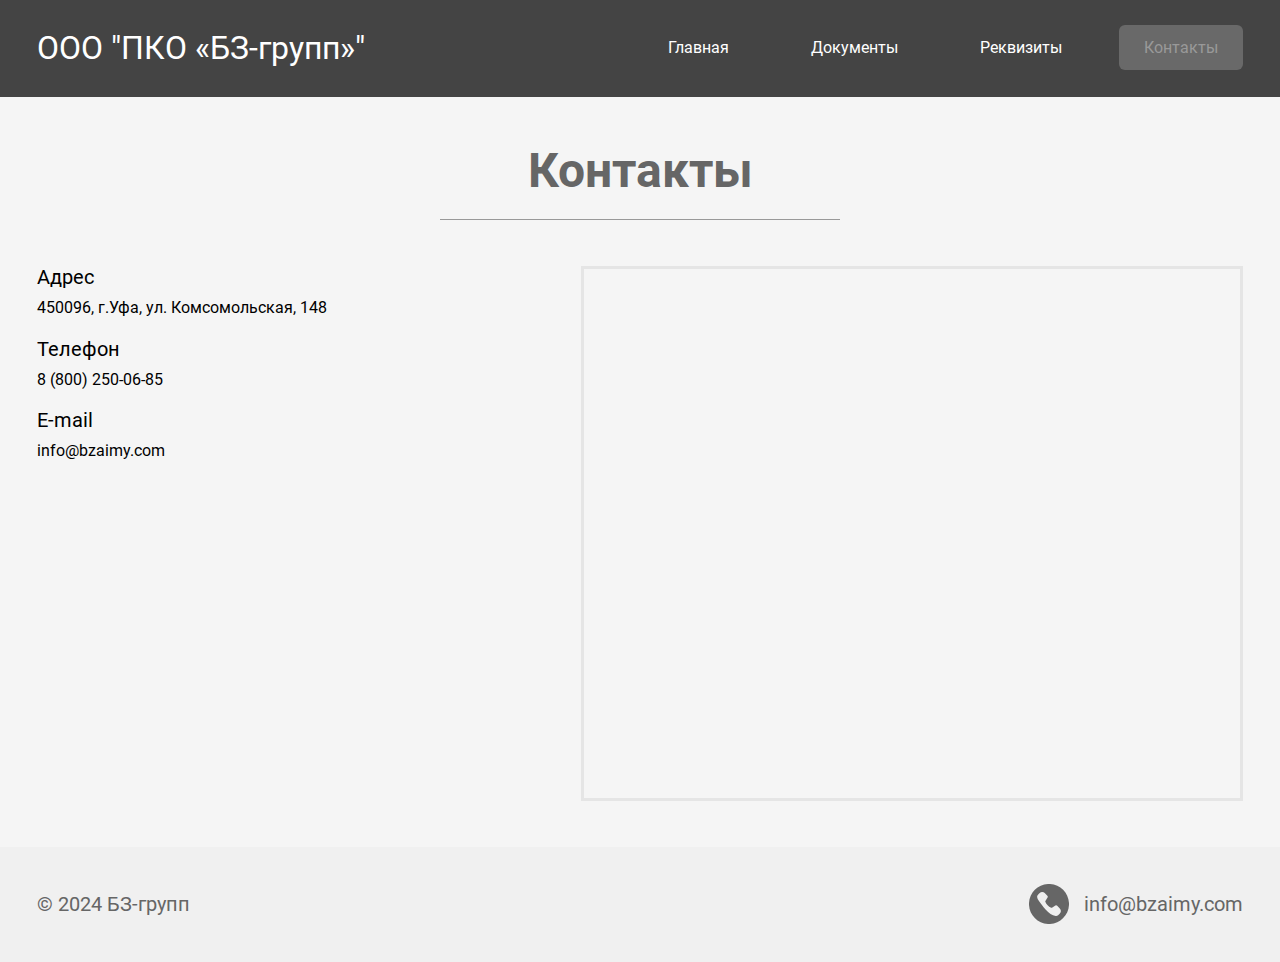
==== contacts.html @ 382f28d9 "Add contacts and yandex map" ====
<!DOCTYPE html>
<html lang="ru">
<head>
  <meta charset="UTF-8">
  <meta name="viewport" content="width=device-width, initial-scale=1.0">
  <title>БЗ-групп</title>
  <link rel="stylesheet" href="style/normalize.css">
  <link rel="stylesheet" href="style/default.css">
  <link rel="stylesheet" href="style/buttons.css">
  <link rel="stylesheet" href="style/header.css">
  <link rel="stylesheet" href="style/burger.css">
  <link rel="stylesheet" href="style/navigation.css">
  <link rel="stylesheet" href="style/contacts.css">
  <link rel="stylesheet" href="style/footer.css">
  <link rel="stylesheet" href="style/modal.css">
  <script type="text/javascript" src="script/burger.js" defer></script>
</head>
<body>
  <div class="wrapper">

    <header class="header">
      <div class="container  header__container">
        <a class="header__logo-link" href="/">
          <p class="header__logo-text">
            ООО&nbsp;"ПКО&nbsp;&laquo;БЗ-групп&raquo;"
          </p>
          <!-- <img class="header__logo  logo" src="/img/logo.png" alt="логотип БЗ-групп"/> -->
        </a>
        <div class="header__menu  menu">
          <nav class="header__navigation  navigation">
            <ul class="navigation__list">
              <li class="navigation__item">
                <a data-goto="" href="/" class="navigation__link">Главная</a>
              </li>
              <li class="navigation__item">
                <a data-goto="" href="/documents.html" class="navigation__link">Документы</a>
              </li>
              <li class="navigation__item">
                <a class="navigation__link" href="/particulars.html">Реквизиты</a>
              </li>
              <li class="navigation__item">
                <a data-goto="" href="/contacts.html" class="navigation__link">Контакты</a>
              </li>
            </ul>
          </nav>
          <!-- <button class="btn  btn_header  btn_modal1">
            Заказать звонок
          </button> -->
          <button class="burger  header__burger">
            <span class="burger__line"></span>
          </button>
        </div>
      </div>
    </header>

    <section class="contacts">
      <div class="container">
        <h2 class="contacts__title">Контакты</h2>
        <div class="contacts__wrapper">
          <ul class="contacts__list">
            <li class="contacts__item">
              <h3 class="contacts__subtitle">Адрес</h3>
              <div class="contacts__text">
                <p>
                  450096, г.Уфа, ул. Комсомольская, 148
                </p>
              </div>
            </li>
  
            <li class="contacts__item">
              <h3 class="contacts__subtitle">Телефон</h3>
              <div class="contacts__text">
                <p>
                  <a class="contacts__phone-link" href="tel:+78002500685" target="_blank">8 (800) 250-06-85</a>
                </p>
              </div>
            </li>
  
            <li class="contacts__item">
              <h3 class="contacts__subtitle">E-mail</h3>
              <div class="contacts__text">
                <p>
                  <a class="contacts__email-link" href="mailto:info@bzaimy.com" target="_blank">info@bzaimy.com</a>
                </p>
              </div>
            </li>
          </ul>

          <div class="yandex-map" id="mymap">
            <iframe src="https://yandex.ru/map-widget/v1/?um=constructor%3Ab8ae2451f5d91af2b0a58361908f662d0bfa3790e3bb9b0c202bee4cbefcc03d&amp;source=constructor" width="100%" height="524" frameborder="0">
            </iframe>
          </div>
        </div>
      </div>
    </section>

    <footer class="footer">
      <div class="container">
        <div class="footer__wrapper">
          <div class="footer__copyright">
            ©&nbsp;2024&nbsp;БЗ-групп
          </div>
          <ul class="social-list">
            <li class="social-list__item">
              <a class="social-list__link" href="tel:+78002500685" target="_blank">
                <svg class="social-list__svg  social-list__svg_phone" xmlns="http://www.w3.org/2000/svg" viewBox="3 3 90 90"><path d="M48 2.94C23.132 2.94 2.94 23.131 2.94 48c0 24.868 20.192 45.06 45.06 45.06 24.868 0 45.06-20.192 45.06-45.06C93.06 23.132 72.869 2.94 48 2.94zM32.765 20.932a8.435 8.435 0 015.678 2.552l5.8 5.93a3.385 3.385 0 01.44 4.164l-4.768 7.532c-.237.375-.36 1.613-.218 1.964 2.583 6.343 6.953 10.64 13.055 13.322.347.152 1.581.06 1.958-.167l7.632-4.606a3.387 3.387 0 014.155.53l5.803 5.928c3.143 3.212 3.275 8.296.17 11.335l-3.927 3.842c-1.57 1.536-3.589 1.985-5.49 1.757-15.78-2.074-30.195-22.913-39.914-37.08-.879-1.79-1.645-3.664-1.83-5.571-.186-1.908.312-3.918 1.882-5.454l3.924-3.839c1.552-1.52 3.6-2.221 5.65-2.14z" fill="currentColor"/></svg>
              </a>
            </li>
            <div class="footer__contacts">
              <a class="footer__link" href="mailto:info@bzaimy.com" target="_blank">info@bzaimy.com</a>
            </div>
            <!-- <li class="social-list__item">
              <a class="social-list__link" href="#" target="_blank">
                <svg class="social-list__svg  social-list__svg_tg" width="40" height="40" viewBox="0 0 40 40">
                  <use xlink:href="#tg"/>
                </svg>
              </a>
            </li> -->
            <!-- <li class="social-list__item">
              <a class="social-list__link" href="#" target="_blank">
                <svg class="social-list__svg  social-list__svg_vk" width="40" height="40" viewBox="0 0 40 40">
                  <use xlink:href="#vk"/>
                </svg>
              </a>
            </li>
            <li class="social-list__item">
              <a class="social-list__link" href="#" target="_blank">
                <svg class="social-list__svg  social-list__svg_inst" width="40" height="40"  viewBox="0 0 40 40">
                  <use xlink:href="#instagram"/>
                </svg>
              </a>
            </li> -->
          </ul>
        </div>
    </footer>

    <div class="modal modal1">
      <div class="modal__main">

        <div class="modal__container  fz16">
          
        </div>

        <button class="modal__close">&#10006;</button>
      </div>
    </div>
  
  </div> <!-- /.wrapper-->

  <svg class="hide">
    <symbol id="pdf" fill="none" xmlns="http://www.w3.org/2000/svg">
      <path d="M161.28 328.32a61.013 61.013 0 00-40.32-8.32H85.333v128h28.374v-48.853h12.16a55.04 55.04 0 0035.84-8.747 38.613 38.613 0 0013.44-30.933 37.333 37.333 0 00-13.867-31.147zm-22.827 46.72a32.853 32.853 0 01-17.066 2.56h-8.32v-36.267h8.32a30.293 30.293 0 0117.493 3.414 17.493 17.493 0 017.467 15.36 15.147 15.147 0 01-7.894 14.933zM236.16 320h-35.413v128h33.92a90.24 90.24 0 0050.133-9.6 60.16 60.16 0 0023.893-54.4 64 64 0 00-17.706-48.853A73.387 73.387 0 00236.16 320zm28.16 98.987a51.2 51.2 0 01-29.227 6.4h-5.546v-82.774h5.12c17.92 0 24.96 1.707 32 8.107a43.947 43.947 0 0112.16 33.28 41.387 41.387 0 01-14.507 34.987zM339.84 448h28.8v-53.547h58.027V371.84H368.64v-29.227h58.027V320H339.84v128zM320 42.667H85.333v234.666H128v-192h174.293L384 167.04V277.333h42.667v-128L320 42.667z" fill="currentColor" fill-rule="evenodd"/>
    </symbol>
    <symbol id="download" fill="none" xmlns="http://www.w3.org/2000/svg">
      <path fill-rule="evenodd" clip-rule="evenodd" d="M8 10a4 4 0 118 0v1h1a3.5 3.5 0 110 7h-.1a1 1 0 100 2h.1a5.5 5.5 0 00.93-10.922 6.001 6.001 0 00-11.86 0A5.502 5.502 0 007 20h.1a1 1 0 100-2H7a3.5 3.5 0 110-7h1v-1zm5 1a1 1 0 10-2 0v5.586l-1.293-1.293a1 1 0 00-1.414 1.414l3 3a1 1 0 001.414 0l3-3a1 1 0 00-1.414-1.414L13 16.586V11z" fill="currentColor"/>
    </symbol>
    <symbol id="vk" width="40" height="40" fill="none" xmlns="http://www.w3.org/2000/svg">
      <mask id="prefix__a" fill="currentColor"><path fill-rule="evenodd" clip-rule="evenodd" d="M20 40c11.046 0 20-8.954 20-20S31.046 0 20 0 0 8.954 0 20s8.954 20 20 20zm-9.25-25h2.188c.56 0 .77.246.98.86 1.07 3.149 2.874 5.901 3.616 5.901.279 0 .406-.13.406-.843v-3.256c-.05-.926-.37-1.327-.608-1.623-.146-.184-.26-.327-.26-.53 0-.248.208-.509.556-.509h3.438c.463 0 .625.25.625.813v4.38c0 .467.201.631.34.631.278 0 .51-.164 1.02-.68 1.576-1.779 2.69-4.519 2.69-4.519.138-.328.394-.625.95-.625h2.188c.663 0 .801.344.663.813-.28 1.288-2.945 5.082-2.945 5.082-.231.374-.325.562 0 .983.114.162.359.404.638.68.287.284.61.605.869.913.94 1.068 1.648 1.969 1.845 2.59.18.623-.132.939-.757.939h-2.188c-.586 0-.881-.332-1.518-1.048-.27-.304-.603-.677-1.044-1.123-1.298-1.265-1.855-1.429-2.18-1.429-.44 0-.572.126-.572.758v1.982c0 .544-.172.86-1.563.86-2.318 0-4.865-1.422-6.673-4.045-2.713-3.84-3.454-6.744-3.454-7.33 0-.328.125-.625.75-.625z"/></mask><path fill-rule="evenodd" clip-rule="evenodd" d="M20 40c11.046 0 20-8.954 20-20S31.046 0 20 0 0 8.954 0 20s8.954 20 20 20zm-9.25-25h2.188c.56 0 .77.246.98.86 1.07 3.149 2.874 5.901 3.616 5.901.279 0 .406-.13.406-.843v-3.256c-.05-.926-.37-1.327-.608-1.623-.146-.184-.26-.327-.26-.53 0-.248.208-.509.556-.509h3.438c.463 0 .625.25.625.813v4.38c0 .467.201.631.34.631.278 0 .51-.164 1.02-.68 1.576-1.779 2.69-4.519 2.69-4.519.138-.328.394-.625.95-.625h2.188c.663 0 .801.344.663.813-.28 1.288-2.945 5.082-2.945 5.082-.231.374-.325.562 0 .983.114.162.359.404.638.68.287.284.61.605.869.913.94 1.068 1.648 1.969 1.845 2.59.18.623-.132.939-.757.939h-2.188c-.586 0-.881-.332-1.518-1.048-.27-.304-.603-.677-1.044-1.123-1.298-1.265-1.855-1.429-2.18-1.429-.44 0-.572.126-.572.758v1.982c0 .544-.172.86-1.563.86-2.318 0-4.865-1.422-6.673-4.045-2.713-3.84-3.454-6.744-3.454-7.33 0-.328.125-.625.75-.625z" fill="currentColor"/><path d="M13.918 15.86l.947-.322-.001-.002-.946.324zm4.022 1.802h1v-.027l-.001-.027-.999.054zm-.608-1.623l.781-.625-.78.624zm5.72 4.106l.71.703.02-.02.018-.02-.749-.663zm2.688-4.52l-.921-.389-.005.013.926.376zm3.802.188l-.96-.284-.01.036-.008.036.978.212zm-2.945 5.082l-.818-.575-.017.024-.016.025.851.526zm0 .983l.817-.577-.012-.017-.013-.017-.792.61zm.638.68l.704-.71-.704.71zm.869.913l-.767.642.008.01.008.008.75-.66zm1.845 2.59l.96-.279-.003-.012-.004-.011-.953.302zm-4.463-.11l-.748.666.748-.665zm-1.044-1.122l.71-.704-.006-.006-.007-.007-.697.717zm-10.988-1.874l.823-.567-.006-.01-.817.577zM39 20c0 10.493-8.507 19-19 19v2c11.598 0 21-9.402 21-21h-2zM20 1c10.493 0 19 8.507 19 19h2C41 8.402 31.598-1 20-1v2zM1 20C1 9.507 9.507 1 20 1v-2C8.402-1-1 8.402-1 20h2zm19 19C9.507 39 1 30.493 1 20h-2c0 11.598 9.402 21 21 21v-2zm-7.062-25H10.75v2h2.188v-2zm1.926 1.536c-.113-.328-.282-.75-.625-1.069-.394-.367-.867-.467-1.3-.467v2c.069 0 .078.008.052 0a.29.29 0 01-.113-.068c-.03-.027-.029-.038-.007.003.024.044.057.12.1.249l1.893-.649zm2.67 5.225c.196 0 .285.08.23.043a1.506 1.506 0 01-.23-.209c-.23-.242-.518-.625-.837-1.135-.635-1.013-1.321-2.418-1.832-3.922l-1.894.643c.56 1.645 1.31 3.191 2.03 4.341.359.572.727 1.074 1.078 1.446.175.186.369.363.576.501.19.126.498.292.879.292v-2zm-.594.157c0 .154-.007.243-.014.29-.007.052-.008.004.039-.082a.732.732 0 01.505-.359c.038-.006.062-.006.064-.006v2c.134 0 .358-.013.595-.121.265-.121.462-.32.59-.552.203-.37.221-.823.221-1.17h-2zm0-3.256v3.256h2v-3.256h-2zm-.389-1c.116.146.186.237.246.369.059.127.125.334.145.685l1.997-.108c-.032-.575-.15-1.032-.324-1.41-.171-.375-.38-.632-.502-.784l-1.562 1.249zm-.48-1.154c0 .613.38 1.03.48 1.155l1.563-1.249-.048-.06a2.16 2.16 0 01-.032-.042c-.017-.022-.019-.027-.014-.018a.493.493 0 01.051.215h-2zM17.627 14c-.904 0-1.556.714-1.556 1.508h2c0 .3-.234.492-.444.492v-2zm3.439 0h-3.438v2h3.438v-2zm1.625 1.813c0-.328-.037-.809-.335-1.212-.356-.48-.878-.601-1.29-.601v2c.03 0-.008.005-.08-.024a.565.565 0 01-.238-.186c-.057-.077-.068-.135-.067-.128.002.009.01.053.01.15h2zm0 4.38v-4.38h-2v4.38h2zm-.66-.369c.33 0 .528.185.605.298.078.114.055.171.055.07h-2c0 .634.33 1.632 1.34 1.632v-2zm.31-.383a7.222 7.222 0 01-.293.284c-.078.07-.126.106-.153.124-.024.016-.016.007.019-.005a.378.378 0 01.117-.02v2c.762 0 1.28-.52 1.731-.976l-1.421-1.407zm3.4-3.816l-.927-.376-.002.004-.008.02a21.463 21.463 0 01-.703 1.482c-.46.878-1.089 1.926-1.798 2.727l1.497 1.326c.866-.979 1.583-2.191 2.073-3.127a23.492 23.492 0 00.789-1.668l.003-.008.001-.002v-.001l-.926-.377zM26.69 14c-.467 0-.891.13-1.239.395a2.04 2.04 0 00-.633.841l1.842.779a.273.273 0 01.025-.05c.002-.002-.005.008-.02.02a.157.157 0 01-.037.02c-.005.002.013-.005.063-.005v-2zm2.188 0H26.69v2h2.188v-2zm1.621 2.097c.1-.335.194-.915-.167-1.436-.377-.544-.993-.661-1.454-.661v2c.086 0 .09.012.047-.004a.533.533 0 01-.237-.196.53.53 0 01-.098-.273c-.002-.042.006-.046-.008.002l1.917.568zm-3.903 4.797l.819.575.002-.003.006-.009.024-.034a51.812 51.812 0 00.398-.581c.258-.381.606-.905.964-1.471.357-.564.73-1.181 1.034-1.747.288-.533.572-1.124.675-1.6l-1.955-.423c-.036.169-.19.535-.48 1.075a28.27 28.27 0 01-.965 1.626 55.564 55.564 0 01-1.312 1.978l-.021.03-.006.008v.001h-.001l.818.576zm.792.373c-.05-.064-.047-.074-.034-.041a.548.548 0 01.03.223c-.007.087-.032.136-.027.124a3.93 3.93 0 01.09-.153l-1.702-1.05c-.086.14-.32.489-.354.919-.041.512.191.912.413 1.2l1.584-1.222zm.55.58c-.143-.14-.263-.26-.362-.363a3.79 3.79 0 01-.151-.167l-.009-.012-.003-.004-1.634 1.154c.179.253.508.573.752.814l1.407-1.421zm.931.981c-.294-.35-.652-.704-.931-.98l-1.407 1.421c.294.291.582.578.805.844l1.533-1.285zm2.032 2.93c-.15-.471-.457-.96-.79-1.415a22.667 22.667 0 00-1.258-1.533l-1.5 1.322c.463.526.852.992 1.144 1.392.306.418.45.69.498.84l1.906-.605zM29.192 28c.441 0 1.032-.107 1.442-.587.437-.513.416-1.148.276-1.63l-1.921.556c.019.065.007.064.013.016a.465.465 0 01.272-.36c.017-.005-.005.005-.082.005v2zm-2.188 0h2.188v-2h-2.188v2zm-2.266-1.383c.293.329.599.679.92.924.386.293.816.459 1.346.459v-2a.186.186 0 01-.063-.006c-.001 0-.022-.008-.071-.045-.132-.1-.293-.274-.637-.662l-1.495 1.33zm-1.007-1.085c.421.426.738.782 1.007 1.085l1.495-1.33c-.272-.305-.619-.695-1.08-1.162l-1.422 1.407zM22.262 24.4c-.102 0 .2-.103 1.482 1.145l1.395-1.433c-1.314-1.28-2.124-1.712-2.877-1.712v2zm.428-.242c0-.133.008-.187.01-.198.002-.01-.014.088-.106.205a.694.694 0 01-.326.225c-.062.017-.082.01-.006.01v-2c-.24 0-.83.013-1.234.52-.18.227-.256.474-.293.666-.036.19-.045.389-.045.572h2zm0 1.982v-1.982h-2v1.982h2zM20.127 28c.697 0 1.371-.064 1.864-.398.648-.439.7-1.106.7-1.462h-2c0 .099-.011.084.009.028a.468.468 0 01.17-.222c.049-.033.046-.012-.089.012a3.87 3.87 0 01-.654.042v2zm-7.496-4.477C14.579 26.35 17.407 28 20.127 28v-2c-1.915 0-4.182-1.193-5.85-3.612l-1.646 1.135zM9 15.625c0 .285.076.682.193 1.113.124.46.315 1.037.592 1.71.553 1.35 1.452 3.102 2.852 5.084l1.634-1.154c-1.313-1.858-2.14-3.478-2.636-4.688a12.656 12.656 0 01-.511-1.473 5.395 5.395 0 01-.103-.442c-.02-.12-.021-.162-.021-.15H9zM10.75 14c-.45 0-.959.105-1.335.501-.37.39-.415.86-.415 1.124h2c0-.064.017.094-.134.253-.157.165-.292.122-.116.122v-2z" mask="url(#prefix__a)"/>
    </symbol>
    <symbol id="tg" width="40" height="40" fill="currentColor" xmlns="http://www.w3.org/2000/svg">
      <path fill-rule="evenodd" clip-rule="evenodd" d="M20 40c11.046 0 20-8.954 20-20S31.046 0 20 0 0 8.954 0 20s8.954 20 20 20zm.92-24.556c-1.626.721-4.851 2.193-9.677 4.47-.774.333-1.186.666-1.238.972-.068.539.566.753 1.425 1.044l.355.122c.852.306 1.987.666 2.58.666.543 0 1.136-.222 1.807-.721 4.515-3.277 6.837-4.943 6.992-4.97.103-.029.232-.056.336.027.088.072.082.205.078.276a.614.614 0 000 .03c-.057.28-2.3 2.524-3.625 3.848-.507.506-.879.878-.943.955-.127.14-.257.274-.381.402-.787.81-1.383 1.424.02 2.43.755.532 1.342.962 1.944 1.403.53.387 1.07.782 1.746 1.263.197.136.387.278.572.417.684.513 1.308.981 2.06.916.438-.056.902-.5 1.135-1.833.567-3.138 1.625-9.996 1.883-12.8.026-.25 0-.556-.026-.695-.025-.138-.077-.333-.232-.472-.206-.166-.516-.194-.645-.194-.619.028-1.574.389-6.166 2.444z"/>
    </symbol>
    <symbol id="instagram" width="40" height="40" fill="currentColor" xmlns="http://www.w3.org/2000/svg" viewBox="0 0 19.2 19.2" data-name="Instagram w/circle">
      <path d="M13.498 6.651a1.656 1.656 0 00-.95-.949 2.766 2.766 0 00-.928-.172c-.527-.024-.685-.03-2.02-.03s-1.493.006-2.02.03a2.766 2.766 0 00-.929.172 1.656 1.656 0 00-.949.95 2.766 2.766 0 00-.172.928c-.024.527-.03.685-.03 2.02s.006 1.493.03 2.02a2.766 2.766 0 00.172.929 1.656 1.656 0 00.95.949 2.766 2.766 0 00.928.172c.527.024.685.029 2.02.029s1.493-.005 2.02-.03a2.766 2.766 0 00.929-.171 1.656 1.656 0 00.949-.95 2.766 2.766 0 00.172-.928c.024-.527.029-.685.029-2.02s-.005-1.493-.03-2.02a2.766 2.766 0 00-.171-.929zM9.6 12.168A2.568 2.568 0 1112.168 9.6 2.568 2.568 0 019.6 12.168zm2.669-4.637a.6.6 0 11.6-.6.6.6 0 01-.6.6zM11.267 9.6A1.667 1.667 0 119.6 7.933 1.667 1.667 0 0111.267 9.6zM9.6 0a9.6 9.6 0 109.6 9.6A9.6 9.6 0 009.6 0zm4.97 11.661a3.67 3.67 0 01-.233 1.214 2.556 2.556 0 01-1.462 1.462 3.67 3.67 0 01-1.213.233c-.534.024-.704.03-2.062.03s-1.528-.006-2.062-.03a3.67 3.67 0 01-1.213-.233 2.556 2.556 0 01-1.462-1.462 3.67 3.67 0 01-.233-1.213c-.024-.534-.03-.704-.03-2.062s.006-1.528.03-2.062a3.67 3.67 0 01.232-1.213 2.556 2.556 0 011.463-1.463 3.67 3.67 0 011.213-.232c.534-.024.704-.03 2.062-.03s1.528.006 2.062.03a3.67 3.67 0 011.213.232 2.556 2.556 0 011.462 1.463 3.67 3.67 0 01.233 1.213c.024.534.03.704.03 2.062s-.006 1.528-.03 2.062z"/>
    </symbol>
  </svg>
</body>
</html>
---- style/default.css ----
:root {
  --font-white: #fff;
  --font-black: #000;
  --white: #fff;
  --black: #000;
  --light-grey: #999;
  --grey: #666;
  --white-grey: #e5e5e5;
  --bg-white: #f5f5f5;
  --bg-footer: #f0f0f0;
  --bg-black: #444444;
  --orange: #e4967e;
  --box-shadow: 0px 4px 4px rgba(68, 68, 68, 0.1);
  --box-shadow-active: 0px 4px 4px rgba(0, 0, 0, 0.5);
}

@font-face {
  font-display: swap;
  font-family: 'Roboto';
  font-style: normal;
  font-weight: 400;
  src: local('Roboto'), local('Roboto-Regular'),
    url('../fonts/roboto-v30-cyrillic_latin-regular.woff2') format('woff2'),
    url('../fonts/roboto-v30-cyrillic_latin-regular.woff') format('woff');
}

@font-face {
  font-display: swap;
  font-family: 'Roboto';
  font-style: normal;
  font-weight: 500;
  src: local('Roboto'), local('Roboto-Regular'),
    url('../fonts/roboto-v30-cyrillic_latin-500.woff2') format('woff2'),
    url('../fonts/roboto-v30-cyrillic_latin-500.woff') format('woff');
}

@font-face {
  font-display: swap;
  font-family: 'Roboto';
  font-style: normal;
  font-weight: 700;
  src: local('Roboto'), local('Roboto-Regular'),
    url('../fonts/roboto-v30-cyrillic_latin-700.woff2') format('woff2'),
    url('../fonts/roboto-v30-cyrillic_latin-700.woff') format('woff');
}
html {
	box-sizing: border-box;
	scroll-behavior: smooth;
  /* scrollbar-color: var(--mango) transparent; */
}
*, *::after ,*::before {
	box-sizing: inherit;
}
img {
	max-width: 100%;
	height: auto;
  display: block
}
body {
	font-family: 'Roboto', Arial, sans-serif;
  font-weight: 400;
  line-height: 1.15;
  background-color: var(--bg-white);
}
h1, h2, h3, h4, h5, h6, p {
	margin: 0;
  font-weight: 400;
}
.container {
	max-width: 1440px;
	margin: 0 auto;
  padding: 0 40px;
}
.hide {
	display: none;
}
ul, ol {
	margin: 0;
	padding: 0;
	list-style: none;
}
a {
	color: inherit;
	text-decoration: none;
}
button, input {
	font: inherit;
}
button {
  padding: 0;
  border: none;
  color: inherit;
  background-color: transparent;
  cursor: pointer;
}
.visually-hidden {
	position: absolute;
	clip: rect(1px, 1px, 1px, 1px);
	padding: 0;
	margin: 0;
	bottom: 0;
	height: 1px;
	width: 1px;
	overflow: hidden;
}
.sr-only {
  position: absolute;
  width: 1px;
  height: 1px;
  margin: -1px;
  padding: 0;
  overflow: hidden;
  clip: rect(0, 0, 0, 0);
  border: 0;
}
.wrapper {
  position: relative;
  min-height: 100vh;
  display: flex;
  flex-direction: column;
}

@media (max-width: 1440px) {
  .container {
   padding: 0 calc(20px + (40 - 20) * ((100vw - 320px) / (1440 - 320)));
  }
}
---- style/buttons.css ----
.btn {
  appearance: none;
  display: inline-block;
  padding: 12px 24px;
  font-weight: 400;
  font-size: 16px;
  font-family: inherit;
  text-align: center;
  text-decoration: none;
  text-transform: uppercase;
  white-space: nowrap;
  color: var(--white);

  border: 1px solid var(--white);
  border-radius: 6px;

  outline: 1px solid transparent;
  background-color: transparent;
  cursor: pointer;

  transition: background-color 0.3s ease-in-out, color 0.3s ease-in-out, outline 0.3s ease-in-out;
}

.btn_grey {
  color: var(--white);
  background-color: var(--grey);
}
.btn.hide {
  display: none;
}
.btn:focus {
  outline: none
}
.btn:focus-visible {
  outline: 1px solid var(--white);
}
@media (any-hover: hover) {
  .btn:hover {
    background-color: rgb(255, 255, 255, 0.1);
  }
}
.btn:active {
  background-color: rgb(255, 255, 255, 0.2);
  outline: none;
}
.btn_grey:focus-visible {
  outline: 1px solid var(--bg-black);
}
@media (any-hover: hover) {
  .btn_grey:hover {
    background-color: #737373;;
  }
}
.btn_grey:active {
  background-color: #595959;
  outline: none;
}

@media (max-width: 500px) {
  .btn_header {
    display: none;
  }
}
---- style/header.css ----
.header {
  padding: 30px 0;
  width: 100%;
  transition: top 0.3s ease-in-out;
  background-color: var(--bg-black);
}
.header_transparent {
  position: absolute;
  left: 0;
  top: 0;
  z-index: 5;

  background: transparent;
}
.header__container {
  display: flex;
  align-items: center;
  justify-content: space-between;
  gap: 10px;
}
.header__logo-link {
  margin: 0 0 0 38px;
  display: inline-block;
  z-index: 8;
  margin: 0;
  padding: 0;
}
.header__logo-text {
  font-size: 32px;
  color: var(--white);
}

.header__logo {
}
.logo {
}
.header__menu {
  display: flex;
  align-items: center;
  justify-content: space-between;
  gap: 60px;
}
.menu {
}

@media (max-width: 1440px) {
  .header__menu {
    gap: calc(20px + (60 - 20) * ((100vw - 1024px) / (1440 - 1024)));
  }
}

@media (max-width: 1023px) {
  .header {
    padding: calc(20px + (30 - 20) * ((100vw - 320px) / (1023 - 320))) 0;
  }
  .header__logo-link {
    margin: 0 0 0 0;
  }

  .header__menu {
    gap: 40px;
  }
}

@media (max-width: 767px) {
  .header__logo-text {
    font-size: 20px;
    /* font-size: calc(20px + (32 - 20) * ((100vw - 320px) / (767 - 320))); */
  }
}

/*
}
.header_opaque {
  top: -100px;
  background: var(--bg-white);
}
.header_opaque_before {
  content: "";
  position: fixed;
  width: 100%;
  top: -100px;
  left: 0;
  height: 60px;
  background-color: var(--bg-white);
  z-index: 7;
  transition: top 0.3s ease-in-out;
}
.header_opaque.visible {
  top: 0;
}
.header_opaque_before.visible {
  top: 0;
}
.header_transparent.visible {
  top: 0;
}
.header_opaque.hidden {
  top: -100px;
}
.header_opaque_before.hidden {
  top: -100px;
}
.header_transparent.hidden {
  top: -100px;
  display: none;
}

*/
---- style/burger.css ----
.burger {
	display: none;
	position: relative;
  z-index: 10;
	--width: 30px;
	--height: 22px;
	--size-line: 2px;
	--color: var(--font-white);

	width: var(--width);
	height: var(--height);
	cursor: pointer;
	background-color: transparent;
	border: none;
}
.bureger_main {
	--color: var(--font-white);
}
.burger__line {
	position: absolute;
	left: 0;
	right: 0;
	top: 50%;
	height: var(--size-line);
	transform: translateY(-50%) scale(1);
	background-color: var(--color);
	transition: transform .3s linear;
}
.burger::before, .burger::after {
	content: "";
	position: absolute;
	left: 0;
	right: 0;
	height: var(--size-line);
	background-color: var(--color);
	transition: transform .3s linear, top .3s linear, rotate .3s linear;
}
.burger::before {
	top: 0;
}
.burger::after {
	top: calc(100% - var(--size-line));
}
.burger_active .burger__line {
	transform: translateY(-50%) scale(0);
}
.burger_active::before {
	top: 50%;
	transform: rotate(45deg);
}
.burger_active::after {
	top: 50%;
	transform: rotate(315deg);
	bottom: auto;
}
@media (max-width: 1023px) {
	.burger {
		display: block;
	}
}
---- style/navigation.css ----
.header__navigation {
}
.navigation {
  display: flex;

}
.navigation__list {
  display: flex;
  gap: 32px;
  align-items: center;
	justify-content: space-between;
}
.navigation__item {
}
.navigation__link {
  padding: 12px 24px;
  font-family: inherit;
  font-weight: 400;
  font-size: 16px;
  text-align: center;
  text-decoration: none;
  white-space: nowrap;
  color: var(--font-white);
  /* text-transform: uppercase; */

  border: 1px solid transparent;
  border-radius: 6px;

  outline: 1px solid transparent;
  background-color: transparent;
  cursor: pointer;

  transition: background-color 0.3s ease-in-out, color 0.3s ease-in-out, outline 0.3s ease-in-out;

}
.navigation__link:focus {
  outline: none;
}
.navigation__link:focus-visible {
  outline: 1px solid var(--white);
  background-color: rgba( 255, 255, 255, 0.1);
}
@media (any-hover: hover) {
  .navigation__link:hover {
    background-color: rgba( 255, 255, 255, 0.1);
  }
}
.navigation__link:active {
  background-color: rgba( 255, 255, 255, 0.2);
  outline: none;
}

.navigation__link_active {
  background-color: rgba(255, 255, 255, 0.2);
  color: var(--light-grey);
  pointer-events: none;
}

@media (max-width: 1023px) {
	.navigation {
    padding: 100px 30px 30px 30px;
    flex-direction: column;
    position: fixed;
    top: 0;
    right: -100%;
    width: 50%;
    min-height: fit-content;
    overflow: auto;
    border-bottom-left-radius: 20px;
    border: 1px solid var(--font-white);
    background-color: rgba( 0, 0, 0, 0.8 );
    transition: right .3s ease-in-out 0s;
	}
  .navigation.navigation_active {
    right: 0;
  }
  .navigation__list {
    flex-direction: column;
    gap: 30px;
  }
}
---- style/contacts.css ----
.contacts {
  padding: 50px 0 50px 0;
  background-color: var(--bg-white);
  margin: auto 0;
}

.contacts__title {
  margin: 0 0 50px 0;
  font-family: 'Roboto';
  font-weight: 700;
  font-size: 48px;
  color: var(--grey);
  text-align: center;
}
.contacts__title::after {
  content: '';
  margin: 20px auto;
  display: block;
  max-width: 400px;
  height: 1px;
  background-color: var(--light-grey);
}
.contacts__wrapper {
  display: flex;
  justify-content: space-between;
  gap: 20px;
}
.contacts__list {
  display: flex;
  flex-direction: column;
  gap: 20px;
  flex: .8;
}

.contacts__item {
  display: flex;
  flex-direction: column;
  gap: 10px;
  font-size: 16px;
}
.contacts__subtitle {
  font-size: 20px;
}
.contacts__text {
}
.contacts__phone-link {
}
.contacts__email-link {
}
.yandex-map {
  border: 3px solid var(--white-grey);
  flex: 1;
}

@media (max-width: 1400px) {
  .contacts {
    padding: calc(20px + (50 - 20) * ((100vw - 320px) / (1400 - 320))) 0 calc(20px + (50 - 20) * ((100vw - 320px) / (1400 - 320))) 0;
  }
  .contacts__title {
    margin:0 0 calc(20px + (50 - 20) * ((100vw - 320px) / (1400 - 320))) 0;
  }
}

@media (max-width: 767px) {
  .contacts__title {
    font-size: calc(24px + (48 - 24) * ((100vw - 320px) / (767 - 320)));
  }
  .contacts__wrapper {
    flex-direction: column;
  }
  .contacts__list {
    align-items: center;
    justify-content: start;
  }
  .contacts__item {
    display: flex;
    justify-content: center;
    align-items: center;
  }
  .contacts__subtitle {
    font-size: calc(16px + (20 - 16) * ((100vw - 320px) / (767 - 320)));
  }
  .contacts__text {
    font-size: calc(14px + (16 - 14) * ((100vw - 320px) / (767 - 320)));
  }
}
---- style/footer.css ----
.footer {
  position: relative;
  background-color: var(--bg-footer);
}

.footer__wrapper {
  padding: 40px 0 40px 0;
  display: flex;
  justify-content: space-between;
  align-items: center;
  gap: 14px;
  color: var(--grey);
  font-size: 20px;
}
.footer__copyright {
  white-space: nowrap;
}
.footer__link {
  display: inline-block;
  color: var(--grey);
  transition: color 0.3s ease-in-out;
  font-size: 20px;
}
.footer__link:focus {
  outline: none;
}
.footer__link:focus-visible {
  text-decoration: underline;
}
@media (any-hover: hover) {
  .footer__link:hover {
    color: var(--orange);
  }
}
.footer__link:active {
  color: var(--bg-black);

}
.social-list {
  display: flex;
  gap: 15px;
  align-items: center;
  /* flex-wrap: wrap;
  justify-content: end; */
}
.social-list__item {
}
.social-list__link {
  display: block;
  width: 40px;
  height: 40px;
}
.social-list__svg {
  display: block;
  color: var(--grey);
  transition: color 0.3s ease-in-out;
}
.social-list__link:focus {
  outline: none;
}
.social-list__link:focus-visible .social-list__svg_phone {
  color: var(--font-black);
}
.social-list__link:focus-visible .social-list__svg_vk {
  color: #0077FF;
}
.social-list__link:focus-visible .social-list__svg_inst  {
  color: #C13584;
}
.social-list__link:focus-visible .social-list__svg_tg  {
  color: #229ED9;
}
@media (any-hover: hover) {
  .social-list__svg_phone:hover {
    color: var(--orange);
  }
  .social-list__svg_vk:hover {
    color: #0077FF;
  }
  .social-list__svg_inst:hover {
    color: #C13584;
  }
  .social-list__svg_tg:hover {
    color: #229ED9;
  }
}

@media (max-width: 1440px) {
  .footer__wrapper {
    padding: calc(20px + (40 - 20) * ((100vw - 320px) / (1440 - 320))) 0 calc(20px + (40 - 20) * ((100vw - 320px) / (1440 - 320))) 0;
  }
}

@media (max-width: 767px) {
  .footer__copyright {
    font-size: calc(16px + (20 - 16) * ((100vw - 320px) / (767 - 320)));

  }
  .footer__link {
    font-size: calc(16px + (20 - 16) * ((100vw - 320px) / (767 - 320)));
  }
}

@media (max-width: 400px) {
  .social-list {
    flex-wrap: wrap;
    justify-content: end;
  }
}
@media (max-width: 366px) {
  .footer__copyright {
    align-self: end;
  }
}
---- style/modal.css ----
.modal {
  position: fixed;
  z-index: 11;
  inset: 0;
  background-color: rgba(0, 0, 0, 0.5);
  cursor: pointer;
  padding: 15px;
  overflow-y: auto;
  display: none;
}
.modal__main {
  position: relative;
  display: flex;
  flex-direction: column;
  align-items: center;
  justify-content: center;
  max-width: 700px;
  background-color: var(--bg-white);
  margin: auto;
  color: #000;
  cursor: default;
}
.modal__title {
}
.modal__container {
  padding: calc(20px + (40 - 20) * ((100vw - 320px) / (1520 - 320))) calc(20px + (45 - 20) * ((100vw - 320px) / (1520 - 320)));
  margin: calc(8px + (16 - 8) * ((100vw - 320px) / (1520 - 320))) 0 0 0;
  display: flex;
  flex-direction: column;
  align-items: center;
  justify-content: center;
  text-align: center;
}
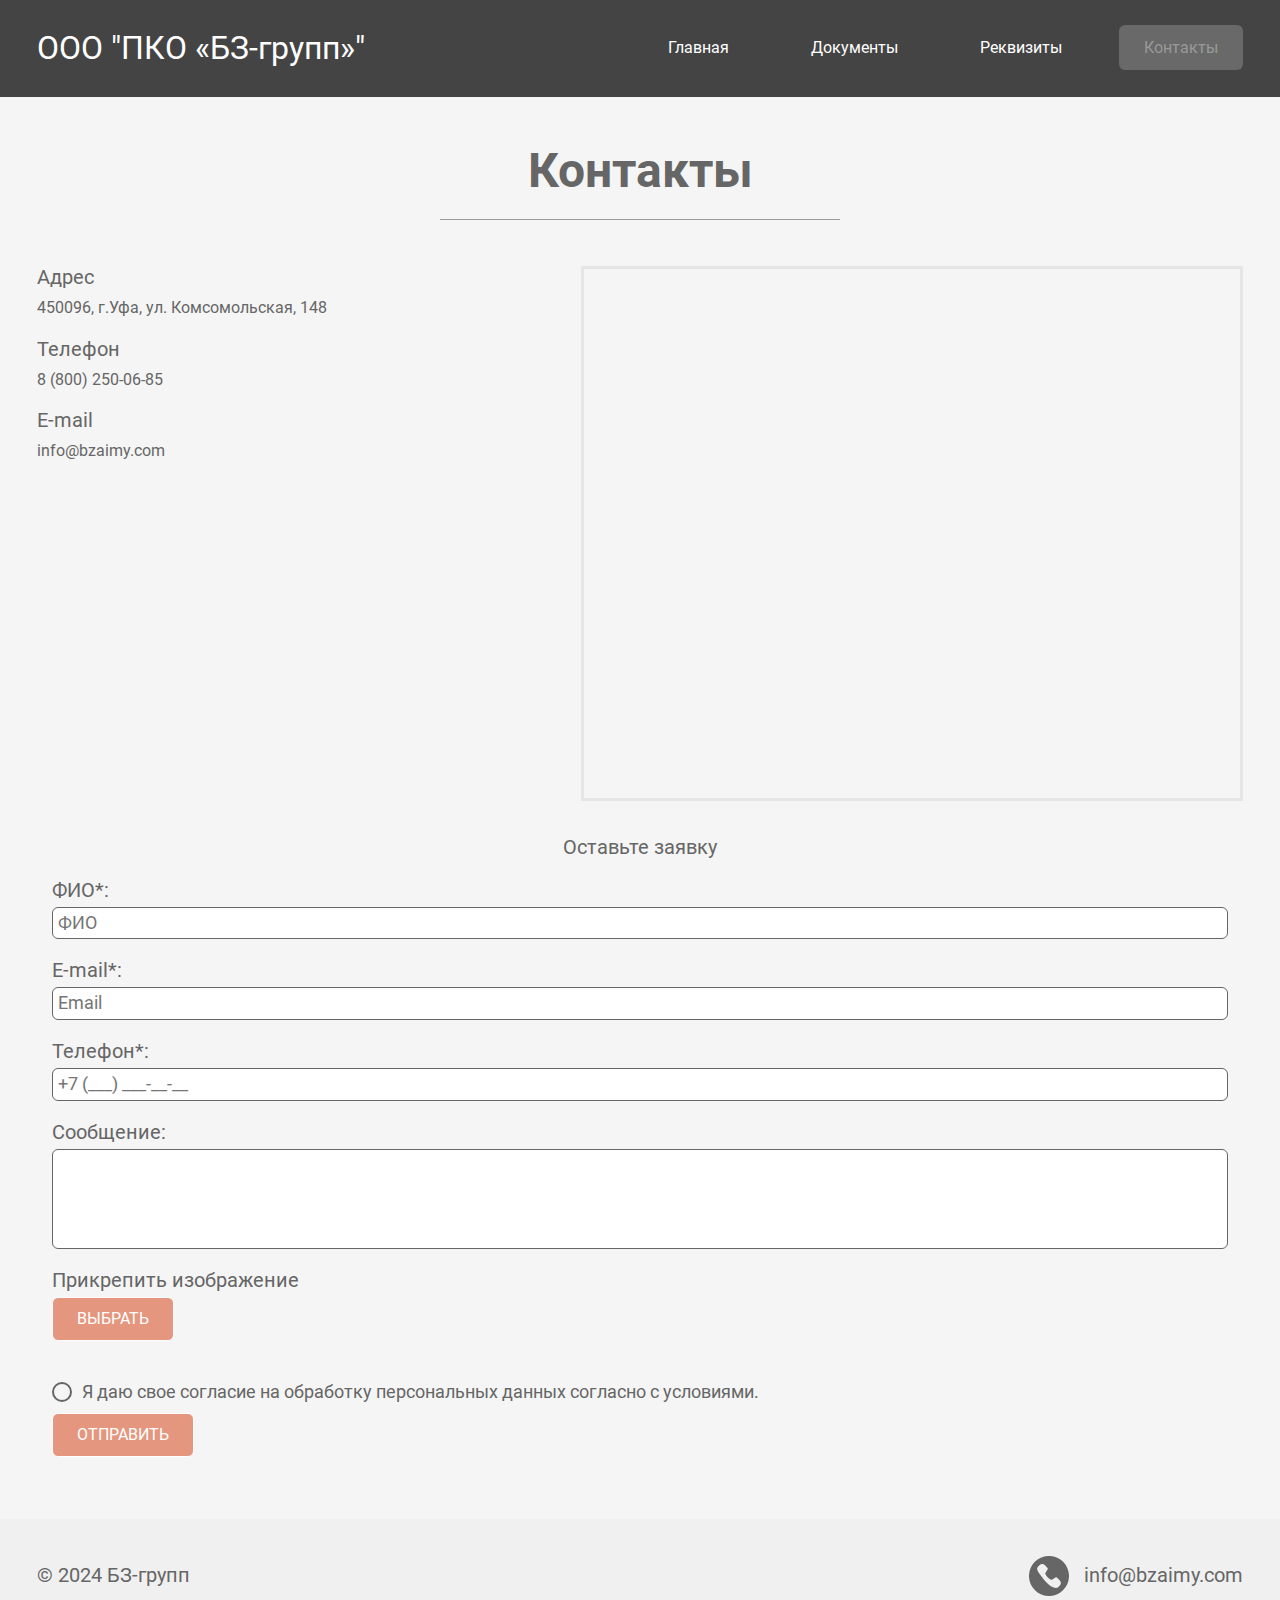
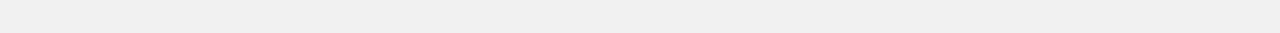
==== commit 5a73b0e2: "Add callback form and mailer" ====
--- a/contacts.html
+++ b/contacts.html
@@ -11,9 +11,11 @@
   <link rel="stylesheet" href="style/burger.css">
   <link rel="stylesheet" href="style/navigation.css">
   <link rel="stylesheet" href="style/contacts.css">
+  <link rel="stylesheet" href="style/form.css">
   <link rel="stylesheet" href="style/footer.css">
   <link rel="stylesheet" href="style/modal.css">
   <script type="text/javascript" src="script/burger.js" defer></script>
+  <script type="text/javascript" src="script/index.js" defer></script>
 </head>
 <body>
   <div class="wrapper">
@@ -30,16 +32,16 @@
           <nav class="header__navigation  navigation">
             <ul class="navigation__list">
               <li class="navigation__item">
-                <a data-goto="" href="/" class="navigation__link">Главная</a>
-              </li>
-              <li class="navigation__item">
-                <a data-goto="" href="/documents.html" class="navigation__link">Документы</a>
-              </li>
-              <li class="navigation__item">
-                <a class="navigation__link" href="/particulars.html">Реквизиты</a>
-              </li>
-              <li class="navigation__item">
-                <a data-goto="" href="/contacts.html" class="navigation__link">Контакты</a>
+                <a data-goto="" href="/collectors/" class="navigation__link">Главная</a>
+              </li>
+              <li class="navigation__item">
+                <a data-goto="" href="/collectors/documents.html" class="navigation__link">Документы</a>
+              </li>
+              <li class="navigation__item">
+                <a class="navigation__link" href="/collectors/particulars.html">Реквизиты</a>
+              </li>
+              <li class="navigation__item">
+                <a data-goto="" href="/collectors/contacts.html" class="navigation__link">Контакты</a>
               </li>
             </ul>
           </nav>
@@ -91,6 +93,44 @@
             </iframe>
           </div>
         </div>
+        <div class="form">
+          <form class="form__body" action="#" id="form">
+              <h1 class="form__title">Оставьте заявку</h1>
+              <div class="form__item">
+                  <label class="form__label" for="formName">ФИО*:</label>
+                  <input type="text" name="name" id="formName" class="form__input _req" placeholder="ФИО" required>
+              </div>
+              <div class="form__item">
+                  <label class="form__label" for="formEmail">E-mail*:</label>
+                  <input type="text" name="email" id="formEmail" class="form__input _req _email" placeholder="Email" required>
+              </div>
+              <div class="form__item">
+                <label class="form__label" for="formPhone">Телефон*:</label>
+                <input type="tel" name="phone" id="formPhone" class="form__input _req _phone" placeholder="+7 (___) ___-__-__" required>
+            </div>
+              <div class="form__item">
+                  <label for="formMessage" class="form__label">Сообщение:</label>
+                  <textarea name="message" id="formMessage" class="form__input"></textarea>
+              </div>
+              <div class="form__item">
+                  <label class="form__label" for="formImage">Прикрепить изображение</label>
+                  <div class="file">
+                      <div class="file__item">
+                          <input class="file__input" id="formImage" type="file" name="image" accept=".jpg, .png, .gif">
+                          <button type="button" class="file__btn  btn  btn_orange">Выбрать</button>
+                      </div>
+                      <div class="file__preview"></div>
+                  </div>
+              </div>
+              <div class="form__item">
+                  <div class="checkbox">
+                      <input type="checkbox" name="agreement" id="formAgreement" class="checkbox__input _req">
+                      <label for="formAgreement" class="checkbox__label"><span>Я даю свое согласие на обработку персональных данных согласно с <a href="/">условиями</a>.</span></label>
+                  </div>
+              </div>
+              <button type="submit" class="form__btn  btn  btn_orange">Отправить</button>
+          </form>
+      </div>
       </div>
     </section>
 
--- a/style/buttons.css
+++ b/style/buttons.css
@@ -25,6 +25,10 @@
   color: var(--white);
   background-color: var(--grey);
 }
+.btn_orange {
+  color: var(--white);
+  background-color: var(--orange);
+}
 .btn.hide {
   display: none;
 }
@@ -43,6 +47,19 @@
   background-color: rgb(255, 255, 255, 0.2);
   outline: none;
 }
+.btn_orange:focus-visible {
+  outline: 1px solid var(--bg-black);
+}
+@media (any-hover: hover) {
+  .btn_orange:hover {
+    background-color: #e29c87;
+  }
+}
+.btn_orange:active {
+  background-color: #de7d60;
+  outline: none;
+}
+
 .btn_grey:focus-visible {
   outline: 1px solid var(--bg-black);
 }
--- a/style/contacts.css
+++ b/style/contacts.css
@@ -2,6 +2,7 @@
   padding: 50px 0 50px 0;
   background-color: var(--bg-white);
   margin: auto 0;
+  color: var(--grey);
 }
 
 .contacts__title {
--- a/style/form.css
+++ b/style/form.css
@@ -0,0 +1,146 @@
+.form {
+  position: relative;
+  margin: 20px auto 0;
+  padding: 15px 15px 15px 15px;
+  font-size: 18px;
+  background-color: var(--bg-white);
+}
+.form::after {
+  content: '';
+  position: absolute;
+  top: 0;
+  left: 0;
+  width: 100%;
+  height: 100%;
+  background-color: rgba(0, 0, 0, 0.2);
+  background-image: url(/img/loader.gif);
+  background-repeat: no-repeat;
+  background-position: center center;
+  background-size: 50px 50px;
+  opacity: 0;
+  visibility: hidden;
+  transition: all 250ms linear;
+  border-radius: 10px;
+}
+.form._sending::after {
+  opacity: 1;
+  visibility: visible;
+}
+.form__title {
+  text-align: center;
+}
+.form__item {
+  display: flex;
+  flex-direction: column;
+  padding: 10px 0;
+}
+.form__label {
+  margin-bottom: 5px;
+  font-size: 20px;
+}
+.form__title {
+  margin-bottom: 10px;
+  font-size: 20px;
+}
+.form__input {
+  padding: 5px;
+  border: 1px solid var(--grey);
+  border-radius: 6px;
+  transition: all 0.3s linear;
+}
+.form__input._error {
+  border-color: red;
+  outline-color: red;
+}
+
+.form__input:focus-visible {
+  outline: 2px solid var(--bg-black);
+}
+
+textarea {
+  height: 100px;
+  resize: none;
+}
+
+/* file */
+.file {
+  
+}
+.file__item {
+  position: relative;
+}
+.file__input {
+  position: absolute;
+  top: 0;
+  left: 0;
+  width: 15%;
+  height: 100%;
+  opacity: 0;
+  font-size: 0;
+  cursor: pointer;
+}
+.file__btn {
+  display: inline-flex;
+  justify-content: center;
+  align-items: center;
+}
+.file__preview {
+  display: inline-block;
+  margin-top: 10px;
+  max-width: 150px;
+}
+.file__preview img {
+  display: block;
+  max-width: 100%;
+  height: auto;
+}
+
+/* checkbox */
+.checkbox__input {
+  display: none;
+}
+.checkbox__label {
+  position: relative;
+  display: flex;
+  align-items: center;
+  cursor: pointer;
+  font-size: 18px;
+}
+.checkbox__label::before {
+  content: '';
+  flex: 0 0 20px;
+  align-self: flex-start;
+  height: 20px;
+  background-color: var(--bg-white);
+  border: 2px solid var(--grey);
+  border-radius: 50%;
+  margin-right: 10px;
+}
+.checkbox__label::after {
+  content: '';
+  position: absolute;
+  top: 3px;
+  left: 3px;
+  width: 14px;
+  height: 14px;
+  border-radius: 50%;
+
+  transform: scale(0);
+  transition: transform 250ms linear;
+  background-color: var(--orange);
+}
+.checkbox__input:checked + .checkbox__label::after {
+  transform: scale(1);
+}
+.checkbox._error .checkbox__label::before {
+  border: 1px solid red;
+}
+
+@media (max-width: 767px) {
+  .form__label {
+    font-size: calc(16px + (20 - 16) * ((100vw - 320px) / (767 - 320)));
+  }
+  .checkbox__label {
+    font-size: calc(14px + (18 - 14) * ((100vw - 320px) / (767 - 320)));
+  }
+}